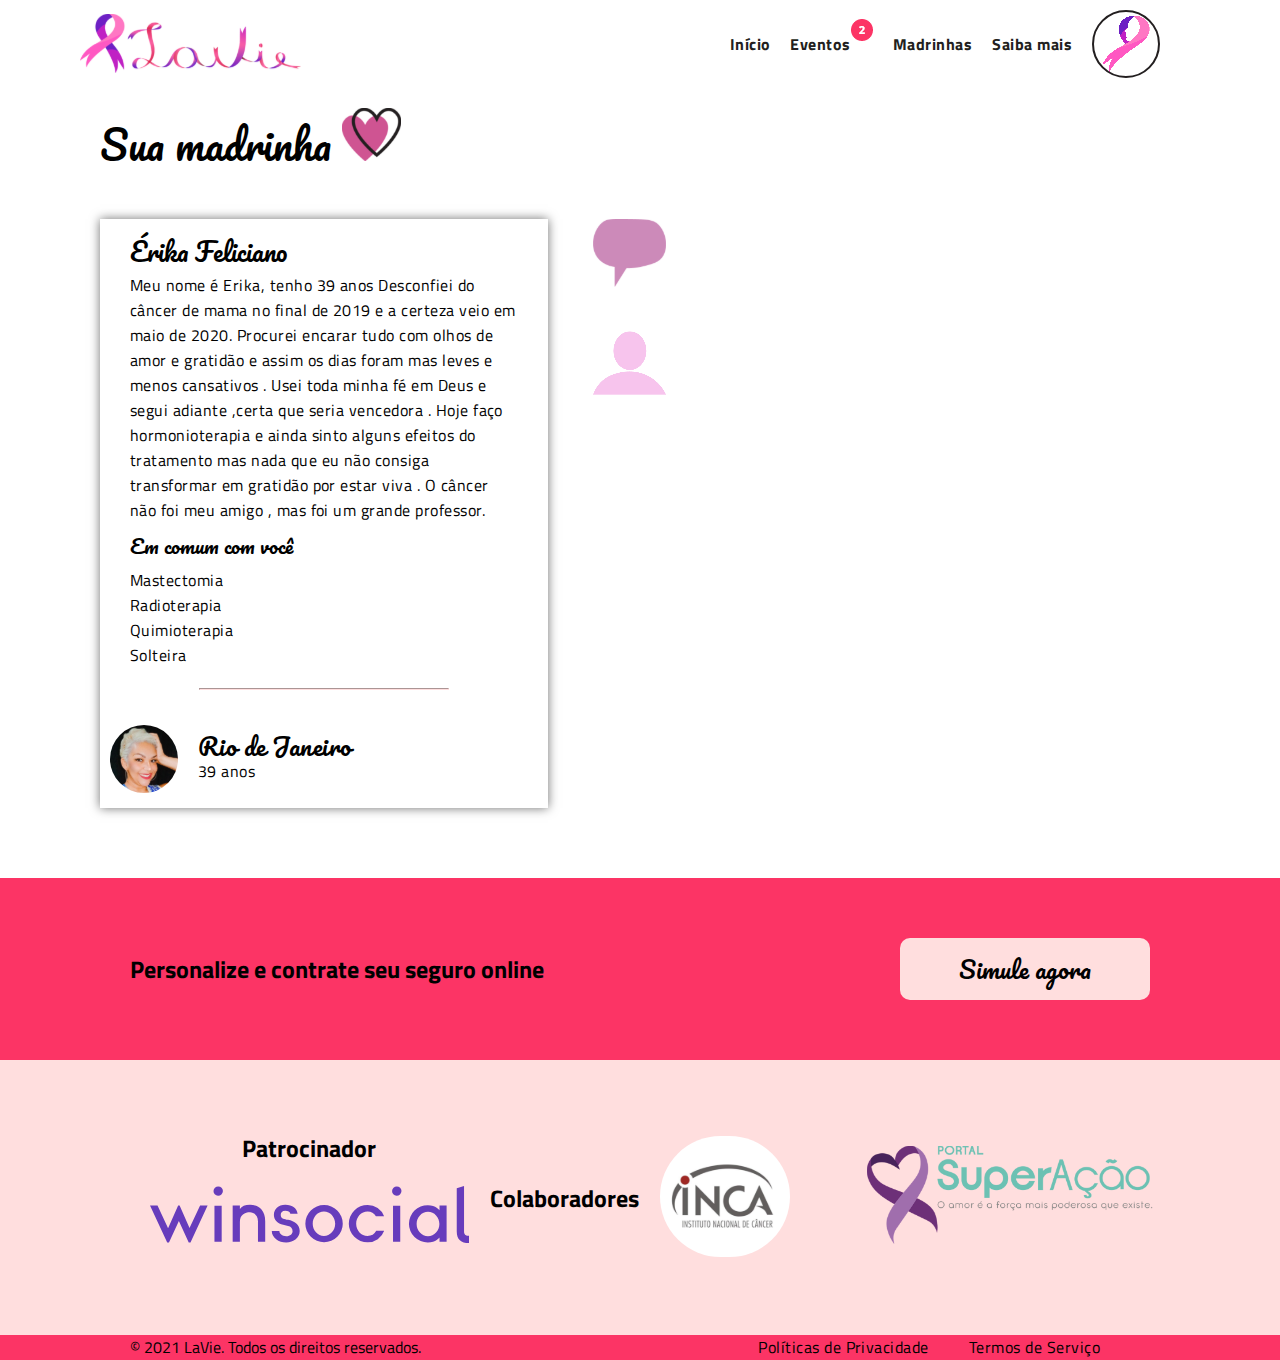
==== erika.html @ 77e35fbf "Add files via upload" ====
<!DOCTYPE html>
<html lang="pt-br">
<head>
    <meta charset="UTF-8">
    <meta http-equiv="X-UA-Compatible" content="IE=edge">
    <meta name="viewport" content="width=device-width, initial-scale=1.0">
    <title>Madrinha</title>
    <link rel="shortcut icon" href="img/laço_1.svg" type="image/x-icon">
    <link rel="stylesheet" href="style.css">
    <link rel="stylesheet" href="marinete.css">
    <link rel="preconnect" href="https://fonts.gstatic.com">
    <link href="https://fonts.googleapis.com/css2?family=Pacifico&display=swap" rel="stylesheet">
    <link href="https://fonts.googleapis.com/css2?family=Titillium+Web:wght@700&display=swap" rel="stylesheet">
    <link href="https://fonts.googleapis.com/css2?family=Titillium+Web:wght@700&display=swap" rel="stylesheet">
    <link href="https://fonts.googleapis.com/css2?family=Titillium+Web:wght@300&display=swap" rel="stylesheet"> 
</head>
<body>
    <header id="header">
        <div>
            <a href="https://lavie0.github.io/LAVIE-WIN/"><img src="img/logo.svg" alt="Logo LiVie"></a>
        </div>
        <div id="lista-header">
            <ul>
                <a href="https://lavie0.github.io/LAVIE-WIN/"><li>Início</li></a>
                <a href="https://lavie0.github.io/LAVIE-WIN/#eventos"><li>Eventos <sub><img src="img/notificacao.png" alt="notificação"></sub> </li></a>
                <a href="https://lavie0.github.io/Lavie/#intro"><li>Madrinhas</li></a>
                <a href="https://lavie0.github.io/LAVIE-WIN/#saiba"><li>Saiba mais</li></a>
                
               <a href=""><li><img src="img/mareni.svg" alt="Usuário"></li></a>
            </ul>
        </div>
    </header>
    <div class="madrinha" id="mad">
        <h1 >Sua madrinha <img src="img/Asset 1.svg" alt=""></h1>
    </div>
    <section id="container">
        <div class="texto-card" >
            <h2>Érika Feliciano</h2>
            <p>Meu nome é Erika, tenho 39 anos Desconfiei do câncer de mama no final de 2019 e a certeza veio em maio de 2020. Procurei encarar tudo com olhos de amor e gratidão e assim os dias foram mas leves e menos cansativos . Usei toda minha fé em Deus e segui adiante ,certa que seria vencedora . Hoje faço hormonioterapia e ainda sinto alguns efeitos do tratamento mas nada que eu não consiga transformar em gratidão por estar viva . O câncer não foi meu amigo , mas foi um grande professor.</p>
            <h3>Em comum com você</h3>
            <ul>
                <li>Mastectomia</li>
                <li>Radioterapia</li>
                <li>Quimioterapia</li>
                <li>Solteira</li>
            </ul>
            <hr>
            <div class="informacoes">
                <div class="info">
                    <img src="img/erika.svg" alt="Marinete">
                    <ul>
                        <li>Rio de Janeiro</li>
                        <li>39 anos</li>
                    </ul>
                </div>
            </div>
        </div>
        <div id="chat" class="ativo">
            <div id="chat-header">
                <h1>Madrinha</h1>
                <img src="img/chat.svg" alt="Imagem coração" id="im">
            </div>
            <div id="chat-button">
               <input type="text" placeholder="Digite seu mensagem aqui..." name="mensagem" id="mensagem">
               <img src="img/but.jpg" alt="button">
            </div>
        </div>
    
        <div id="imagens">
            <img src="img/Asset 2.svg" id="img01" alt="Chat" onclick="ativarConversa()" onmousemove="entrouMouse()" onmouseout="saiuMouse()">
            <p id="p01"></p>
            <img src="img/Asset 3.svg" id="img02" alt="Madrinha" onclick="trocaMadrinha()"  onmousemove="entrouMouse01()" onmouseout="saiuMouse01()">
            <p id="p02"></p>
        </div>
    </section>
    <section id="cordefundo">
        <div id="contrate">
            <p>Personalize e contrate seu seguro online</p>
            <a href="http://bit.ly/vem-simular-agora">Simule agora</a> 
        </div>
    </section>
    <section id="container-footer">
        <div id="textos-footer">
            <p>Patrocinador</p>
            <a href="https://winsocial.com.br/para-voce/"><img src="img/winsocial.svg" alt="Winsocial" id="patrocinador"></a>
        </div>
        <div id="colaboradores">
            <p>Colaboradores</p>
        </div>
        <div id="img-footer">
            <a href="https://www.inca.gov.br/"><img src="img/image3.svg" alt="Inca"></a>
            <a href="https://www.portalsuperacao.org.br/"><img src="img/image4.svg" alt="Portal Super ação"></a>
        </div>
    </section> 
    <footer>
        <div id="footer">
            <p>© 2021 LaVie.  Todos os direitos reservados.</p>
        <ul>
            <li>Políticas de Privacidade</li>
            <li>Termos de Serviço</li>
        </ul>
        </div>
    </footer>
    <script src="script.js"></script>
</body>
</html>
---- style.css ----
html,
body,
p,
ol,
ul,
li,
dl,
dt,
dd,
blockquote,
figure,
fieldset,
legend,
textarea,
pre,
iframe,
hr,
h1,
h2,
h3,
h4,
h5,
h6 {
  margin: 0;
  padding: 0;
}
a {
  text-decoration: none;
}
body {
  font-size: 10px;
}

h1,
h2,
h3,
h4,
h5,
h6 {
  font-size: 100%;
  font-weight: normal;
}

ul {
  list-style: none;
}

button,
input,
select {
  margin: 0;
}

html {
  box-sizing: border-box;
}

*,
*::before,
*::after {
  box-sizing: inherit;
}

img,
video {
  height: auto;
  max-width: 100%;
}

iframe {
  border: 0;
}

table {
  border-collapse: collapse;
  border-spacing: 0;
}

td,
th {
  padding: 0;
}
/** HEADER ======================= **/

#header {
  max-width: 1120px;
  margin: 0 auto;
  display: flex;
  justify-content: space-between;
  align-items: center;
  margin-top: 20px;
}
#lista-header ul {
  display: flex;
  align-items: center;
}
#lista-header ul li {
  color: #231f20;
  display: flex;
  align-items: center;
  padding: 10px;
  font-family: titillium Web;
  font-size: 1em;
  font-weight: bold;
}
#lista-header a:nth-child(1):hover::after {
  content: "";
  display: block;
  margin-left: 15px;
  width: 80%;
  height: 3px;
  background: #cc99ff;
}
#lista-header a:nth-child(2):hover::after {
  content: "";
  display: block;
  margin-left: 12px;
  width: 80%;
  height: 3px;
  background: #cc99ff;
}
sub {
  margin-bottom: 20px;
}
#lista-header a:nth-child(3):hover::after {
  content: "";
  display: block;
  margin-left: 12px;
  width: 80%;
  height: 3px;
  background: #cc99ff;
}
#lista-header a:nth-child(4):hover::after {
  content: "";
  display: block;
  margin-left: 12px;
  width: 80%;
  height: 3px;
  background: #cc99ff;
}
/** intro =================== **/
#intro {
  margin: 50px 0;
  text-align: center;
}
#intro h1 {
  font-size: 6em;
  font-family: Pacifico;
  letter-spacing: 3px;
}
#intro p {
  font-family: titillium Web;
  font-size: 2em;
  font-weight: 400;
}
/** Card ================= **/
.cards {
  max-width: 1120px;
  display: flex;
  flex-wrap: wrap;
  margin: 0 auto;
  align-items: flex-start;
}
.outras h1 {
  font-size: 6em;
  font-family: Pacifico;
  letter-spacing: 3px;
  text-align: center;
}
.outras p {
  font-family: titillium Web;
  font-size: 2em;
  font-weight: 400;
  text-align: center;
}
@media (max-width: 920px) {
  .cards {
    flex-wrap: wrap;
  }
}
.texto-card hr {
  margin: 20px auto;
  border-color: #ffdede;
}
.texto-card {
  width: 320px;
  margin: 20px 20px;
  box-shadow: 0 0 1em #707070;
}
@media (max-width: 920px) {
  .texto-card {
    margin: 20px;
  }
}
.texto-card p,
ul {
  font-size: 1.6em;
  font-family: titillium Web;
  line-height: 25px;
  margin: 0 30px;
  letter-spacing: 0.03em;
}
.texto-card h2 {
  margin-top: 10px;
  font-size: 2.5em;
  font-family: Pacifico;
  margin-left: 30px;
}
.texto-card h3 {
  font-size: 2em;
  margin: 5px 0;
  font-family: Pacifico;
  margin-left: 30px;
}
.texto-card hr {
  width: 250px;
}
.info {
  display: flex;
  align-items: center;
  margin: 15px 0 15px 10px;
}
.info ul {
  margin-left: 20px;
}
.informacoes a {
  font-family: Pacifico;
  font-size: 1.6em;
  max-width: 150px;
  background: #cc99ff;
  color: #fff;
  border-radius: 25px;
  padding: 5px 7px;
  margin-right: 10px;
  width: 100px;
  text-align: center;
}
.informacoes li:first-child {
  font-family: Pacifico;
  max-width: 200px;
  font-size: 1em;
}
.informacoes a:hover {
  background: #6d0dcc;
}
.informacoes {
  display: flex;
  justify-content: space-between;
  align-items: center;
}

/* MODAL =================== */
.modal-overlay,
.modal-overlay1,
.modal-overlay2 {
  width: 100%;
  height: 100%;
  background-color: rgba(178, 98, 178, 50%);
  position: fixed;
  top: 0;
  display: flex;
  align-items: center;
  justify-content: center;
  opacity: 0;
  visibility: hidden;
  font-family: titillium Web;
}
.modal-overlay.ativo,
.modal-overlay1.ativo,
.modal-overlay2.ativo {
  visibility: visible;
  opacity: 1;
}
.modal {
  background: #fff;
  padding: 2.4rem;
}
.modal-info h2 {
  font-size: 1.5rem;
  font-family: Pacifico;
}
.modal-info h3 {
  font-size: 1.3rem;
  font-family: Pacifico;
}
.modal-ul {
  display: flex;
  align-items: center;
  margin-bottom: 10px;
}
.modal-ul li:nth-child(1) {
  font-family: pacifico;
  font-size: 1.5em;
}
.modal-info li {
  margin-left: -30px;
}
.modal-info p {
  max-width: 450px;
  font-size: 1rem;
}
.btn {
  margin-top: 20px;
  text-align: center;
}
.btn {
  margin: 0 auto;
  font-family: Pacifico;
  font-size: 2em;
  max-width: 180px;
  background: #cc99ff;
  border-radius: 25px;
  padding: 10px 10px;
  display: flex;
}
.btn img {
  margin-left: 7px;
}
.btn a {
  margin-left: 9px;
  color: #fff;
}
.btn:hover {
  background: #6d0dcc;
}
.exit {
  text-align: right;
}
.exit img {
  cursor: pointer;
}
@media (max-width: 920px) {
  #intro h1 {
    font-family: "Pacifico", cursive;
  }
  .texto-card h2,
  .texto-card h3 {
    font-family: "Pacifico", cursive;
  }
}
#imagens p {
  font-size: 1.8em;
}
#cordefundo {
  background-color: #fc3465;
  padding: 20px;
  margin-top: 50px;
}
#contrate {
  max-width: 1020px;
  display: flex;
  margin: 40px auto 40px auto;
  justify-content: space-between;
  align-items: center;
}
#contrate p {
  font-family: Titillium Web;
  font-size: 1.5rem;
  font-weight: bold;
}
#contrate a {
  width: 250px;
  background-color: #ffdede;
  font-family: Pacifico;
  font-size: 1.5rem;
  padding: 10px;
  border-radius: 10px;
  text-align: center;
  color: black;
}
#container-footer {
  display: flex;
  justify-content: space-between;
  align-items: center;
  background-color: #ffdede;
  padding: 50px;
}

#textos-footer {
  display: flex;
  flex-direction: column;
  justify-content: center;
  margin-bottom: 40px;
  margin-left: 100px;
}
#textos-footer img {
  max-width: 400px;
}
#colaboradores {
  margin-top: -150px;
}
#colaboradores p {
  font-family: Titillium Web;
  font-weight: bold;
  font-size: 1.5rem;
  margin-top: 150px;
}

#textos-footer p {
  font-family: Titillium Web;
  font-weight: bold;
  font-size: 1.5rem;
  text-align: center;
  margin: 20px 0;
}
#img-footer {
  display: flex;
}

#img-footer img:last-child {
  margin-right: 70px;
}
@media (max-width: 720px) {
  #img-footer {
    text-align: center;
  }
  #img-footer img {
    margin: 20px 0;
  }
  #colaboradores {
    margin-top: 0px;
    text-align: center;
    margin: 0 auto;
  }
  #img-footer img:last-child {
    margin-left: 0px;
  }
  #img-footer img:first-child {
    margin-right: 0px;
  }

  #container-footer {
    flex-wrap: wrap;
  }
  #img-footer {
    flex-wrap: wrap;
    margin: 0 auto;
    display: block;
  }
  #textos-footer {
    margin-left: 0px;
    margin: 0 auto;
  }
  #colaboradores p {
    margin-top: 30px;
  }
}
footer {
  background-color: #fc3465;
}
#footer {
  max-width: 1020px;
  display: flex;
  justify-content: space-between;
  margin: 0 auto;
  flex-wrap: wrap;
}
#footer p {
  font-family: Titillium Web;
  font-size: 1rem;
}
#footer ul {
  display: flex;
}
#footer ul li {
  margin: 0 20px;
  font-family: Titillium Web;
  font-size: 1rem;
}
@media (max-width: 720px) {
  #footer {
    justify-content: center;
  }
}
---- marinete.css ----
/* MARINETE =================== */
body {
}
#container {
  max-width: 1120px;
  display: flex;
  align-items: flex-start;
  margin: 0 auto;
}
#header {
  max-width: 1120px;
  margin: 0 auto;
}
.texto-card {
  width: 40%;
}

.madrinha {
  max-width: 1120px;
  margin: 0 auto;
}
.madrinha h1 {
  font-size: 4em;
  margin: 20px 0 20px 20px;
  font-family: Pacifico;
}
#imagens h1 {
  font-size: 4em;
  margin: 20px 0 20px 0px;
  font-family: Pacifico;
}
.info ul li:first-child {
  font-size: 1.5em;
}
#imagens {
  margin-left: 15px;
}
#imagens img {
  margin: 20px 10px;
}
#chat {
  margin-top: 20px;
  max-width: 550px;
  box-shadow: 0 0 1em #707070;
  display: flex;
  flex-direction: column;
  height: 400px;
  justify-content: space-between;
}
#chat-header {
  background-color: #d0e3fc;
  display: flex;
  align-items: center;
  justify-content: space-around;
}
#chat-button {
  display: flex;
  justify-content: space-around;
  align-items: center;
}
#chat-button input {
  width: 320px;
  border: 2px solid #41638f;
  border-radius: 10px;
  height: 45px;
  font-size: 1rem;
  margin-left: 10px;
}
::-webkit-input-placeholder {
  color: #41638f;
  text-align: center;
}

#chat-header h1 {
  font-size: 2.4em;
  font-family: Pacifico;
}
#chat.ativo {
  opacity: 0;
  display: none;
}
#chat .texto-card {
  width: 720px;
}
@media (max-width: 1113px) {
  #container {
    flex-wrap: wrap;
  }
  .texto-card hr {
    width: 250px;
    margin: 10px auto 0 auto;
  }
  .texto-card {
    width: 70%;
  }
  #chat {
    width: 330px;
    margin: 0 auto;
  }
}
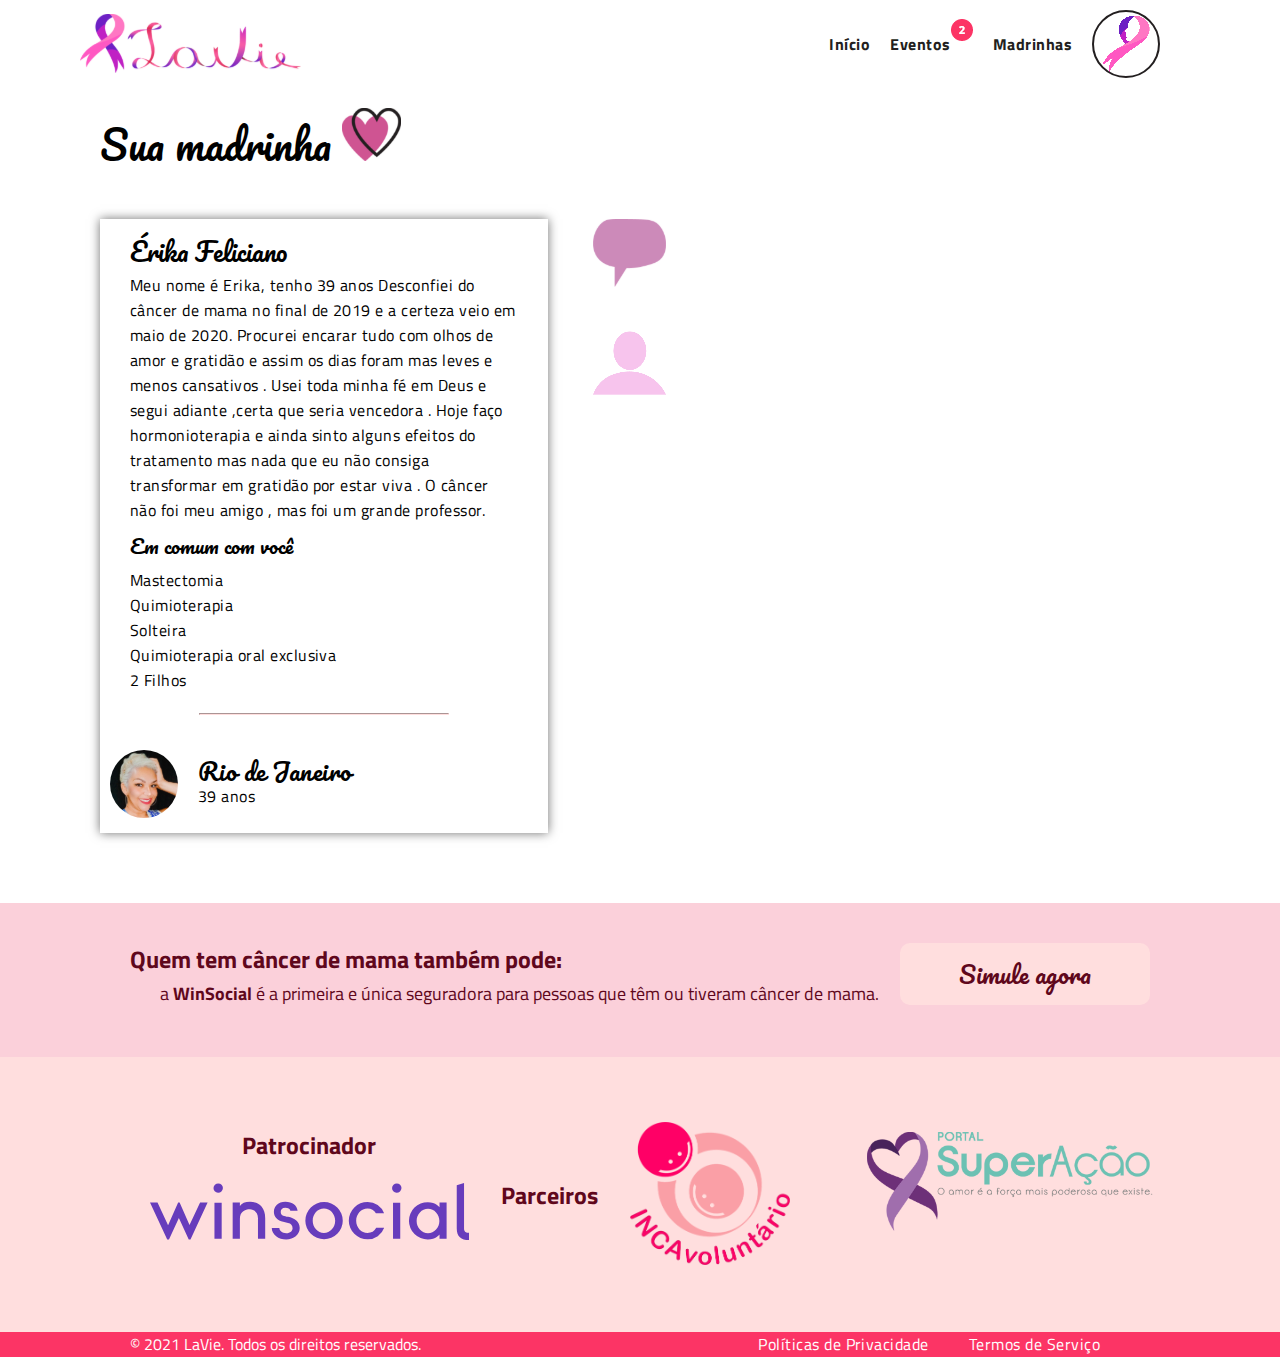
==== commit 50db716a: "Add files via upload" ====
--- a/erika.html
+++ b/erika.html
@@ -24,13 +24,11 @@
                 <a href="https://lavie0.github.io/LAVIE-WIN/"><li>Início</li></a>
                 <a href="https://lavie0.github.io/LAVIE-WIN/#eventos"><li>Eventos <sub><img src="img/notificacao.png" alt="notificação"></sub> </li></a>
                 <a href="https://lavie0.github.io/Lavie/#intro"><li>Madrinhas</li></a>
-                <a href="https://lavie0.github.io/LAVIE-WIN/#saiba"><li>Saiba mais</li></a>
-                
-               <a href=""><li><img src="img/mareni.svg" alt="Usuário"></li></a>
+               <a href=""><li><img src="img/anonimo.svg" alt="Usuário"></li></a>
             </ul>
         </div>
     </header>
-    <div class="madrinha" id="mad">
+    <div class="madrinha">
         <h1 >Sua madrinha <img src="img/Asset 1.svg" alt=""></h1>
     </div>
     <section id="container">
@@ -40,9 +38,10 @@
             <h3>Em comum com você</h3>
             <ul>
                 <li>Mastectomia</li>
-                <li>Radioterapia</li>
                 <li>Quimioterapia</li>
                 <li>Solteira</li>
+                <li>Quimioterapia oral exclusiva</li>
+                <li>2 Filhos</li>
             </ul>
             <hr>
             <div class="informacoes">
@@ -75,9 +74,11 @@
     </section>
     <section id="cordefundo">
         <div id="contrate">
-            <p>Personalize e contrate seu seguro online</p>
-            <a href="http://bit.ly/vem-simular-agora">Simule agora</a> 
+            <p>Quem tem câncer de mama também pode:
+            </p>
+            <a href="http://bit.ly/vem-simular-agora" id="simule">Simule agora</a> 
         </div>
+        <p id="win">a <span id="winsocial">WinSocial</span> é a primeira e única seguradora para pessoas que têm ou tiveram câncer de mama.</p>
     </section>
     <section id="container-footer">
         <div id="textos-footer">
@@ -85,7 +86,7 @@
             <a href="https://winsocial.com.br/para-voce/"><img src="img/winsocial.svg" alt="Winsocial" id="patrocinador"></a>
         </div>
         <div id="colaboradores">
-            <p>Colaboradores</p>
+            <p>Parceiros</p>
         </div>
         <div id="img-footer">
             <a href="https://www.inca.gov.br/"><img src="img/image3.svg" alt="Inca"></a>
--- a/style.css
+++ b/style.css
@@ -106,7 +106,7 @@
 #lista-header a:nth-child(1):hover::after {
   content: "";
   display: block;
-  margin-left: 15px;
+  margin-left: 8px;
   width: 80%;
   height: 3px;
   background: #cc99ff;
@@ -115,12 +115,10 @@
   content: "";
   display: block;
   margin-left: 12px;
-  width: 80%;
+  width: 67px;
   height: 3px;
+  margin-top: -15px;
   background: #cc99ff;
-}
-sub {
-  margin-bottom: 20px;
 }
 #lista-header a:nth-child(3):hover::after {
   content: "";
@@ -152,6 +150,9 @@
   font-family: titillium Web;
   font-size: 2em;
   font-weight: 400;
+}
+sub {
+  margin-bottom: 20px;
 }
 /** Card ================= **/
 .cards {
@@ -342,14 +343,14 @@
   font-size: 1.8em;
 }
 #cordefundo {
-  background-color: #fc3465;
+  background-color: #fbd0da;
   padding: 20px;
   margin-top: 50px;
 }
 #contrate {
   max-width: 1020px;
   display: flex;
-  margin: 40px auto 40px auto;
+  margin: 0px auto 0px auto;
   justify-content: space-between;
   align-items: center;
 }
@@ -357,6 +358,19 @@
   font-family: Titillium Web;
   font-size: 1.5rem;
   font-weight: bold;
+  color: #5f071c;
+  margin-top: -10px;
+}
+#win {
+  margin-left: 140px;
+  font-family: Titillium Web;
+  font-size: 1.1rem;
+  margin-top: -25px;
+  color: #5f071c;
+  margin-bottom: 30px;
+}
+#winsocial {
+  font-weight: bold;
 }
 #contrate a {
   width: 250px;
@@ -366,7 +380,12 @@
   padding: 10px;
   border-radius: 10px;
   text-align: center;
-  color: black;
+  color: #5f071c;
+  margin-top: 20px;
+}
+#contrate a:hover {
+  background-color: #fc3465;
+  color: white;
 }
 #container-footer {
   display: flex;
@@ -382,6 +401,7 @@
   justify-content: center;
   margin-bottom: 40px;
   margin-left: 100px;
+  color: #5f071c;
 }
 #textos-footer img {
   max-width: 400px;
@@ -394,6 +414,7 @@
   font-weight: bold;
   font-size: 1.5rem;
   margin-top: 150px;
+  color: #5f071c;
 }
 
 #textos-footer p {
@@ -402,6 +423,7 @@
   font-size: 1.5rem;
   text-align: center;
   margin: 20px 0;
+  color: #5f071c;
 }
 #img-footer {
   display: flex;
@@ -444,6 +466,15 @@
   #colaboradores p {
     margin-top: 30px;
   }
+  #contrate {
+    flex-wrap: wrap;
+    justify-content: space-around;
+  }
+  #win {
+    margin-top: 20px;
+    text-align: center;
+    margin-left: 0;
+  }
 }
 footer {
   background-color: #fc3465;
@@ -458,6 +489,7 @@
 #footer p {
   font-family: Titillium Web;
   font-size: 1rem;
+  color: white;
 }
 #footer ul {
   display: flex;
@@ -466,6 +498,7 @@
   margin: 0 20px;
   font-family: Titillium Web;
   font-size: 1rem;
+  color: white;
 }
 @media (max-width: 720px) {
   #footer {
--- a/marinete.css
+++ b/marinete.css
@@ -75,6 +75,7 @@
   font-size: 2.4em;
   font-family: Pacifico;
 }
+
 #chat.ativo {
   opacity: 0;
   display: none;
@@ -98,3 +99,6 @@
     margin: 0 auto;
   }
 }
+#img-chat {
+  margin-top: 20px;
+}
